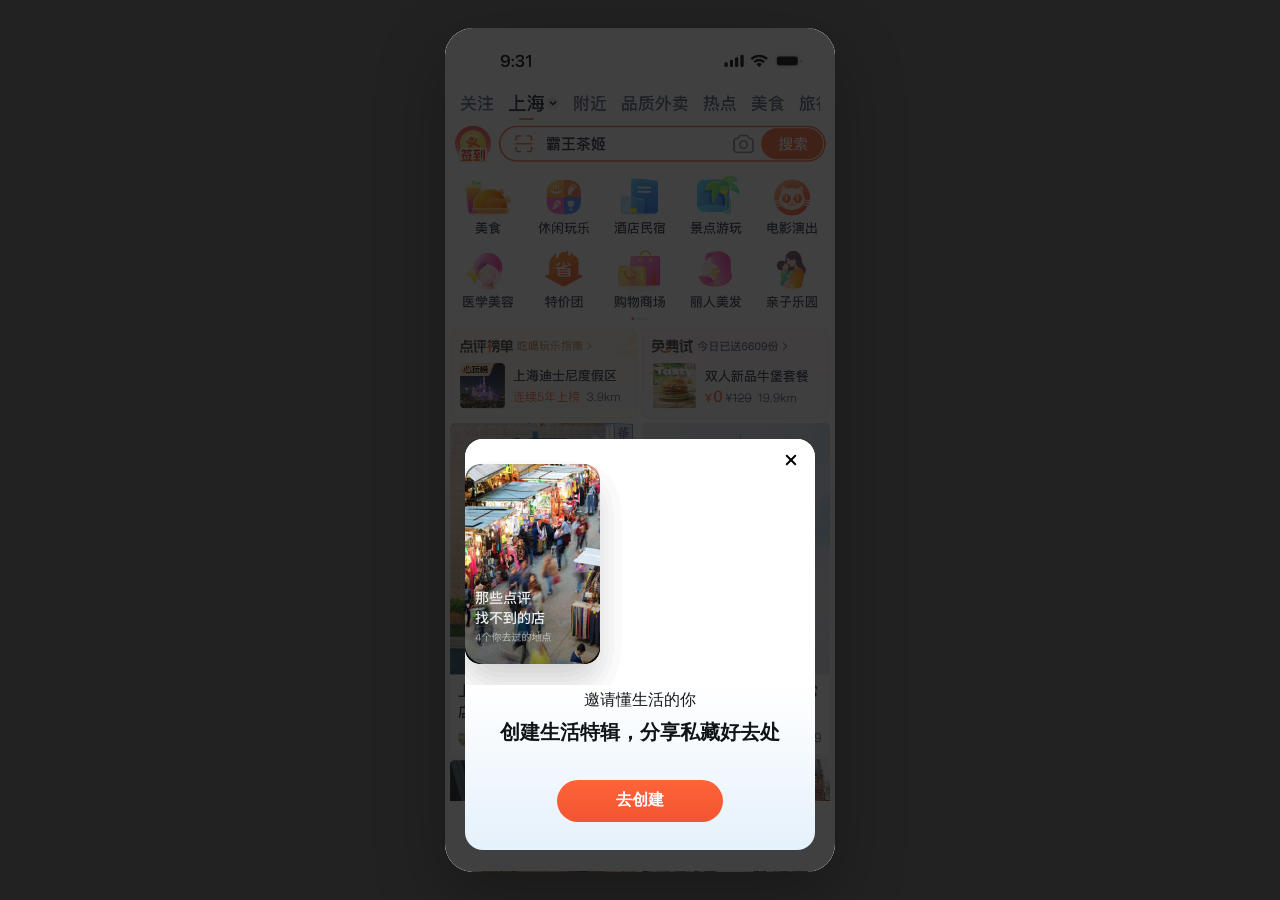
==== embedded-create/index.html @ 7f4b02b6 "Embed interactive demos" ====
<!doctype html>
<html lang="zh-CN">
  <head>
    <meta charset="UTF-8" />
    <meta name="viewport" content="width=device-width, initial-scale=1.0" />
    <title>生活特辑</title>
    <link rel="stylesheet" href="./styles.css?v=28" />
  </head>
  <body>
    <main class="phone-shell" aria-label="生活特辑页面">
      <section class="page-capture" aria-hidden="true">
        <img class="page-bg" src="./assets/life-home-bg.png" alt="" />
      </section>
      <section class="modal-layer is-open" id="lifeModal" aria-modal="true" role="dialog" aria-labelledby="modalTitle">
        <button class="scrim" id="scrimClose" type="button" aria-label="关闭弹窗"></button>
        <div class="modal-card" role="document">
          <button class="close-button" id="closeModal" type="button" aria-label="关闭">
            <span></span>
            <span></span>
          </button>

          <div class="modal-visual">
            <span class="poster poster-1"></span>
            <span class="poster poster-2"></span>
            <span class="poster poster-3"></span>
            <span class="poster poster-4"></span>
            <span class="poster poster-5"></span>
          </div>

          <div class="modal-content">
            <p class="eyebrow">邀请懂生活的你</p>
            <h2 id="modalTitle">创建生活特辑，分享私藏好去处</h2>
            <div class="modal-actions">
              <button class="primary-action" id="claimButton" type="button">去创建</button>
            </div>
          </div>
        </div>
      </section>

      <section class="create-page" id="createPage" aria-label="创建生活特辑">
        <div class="create-status">
          <img src="./assets/create-status-bar.png" alt="" />
        </div>
        <header class="create-header">
          <button class="create-close" id="createClose" type="button" aria-label="关闭">
            <img src="./assets/create-close.png" alt="" />
          </button>
          <h1>创建生活特辑</h1>
        </header>
        <h2 class="create-title">选几家你想要收录的地点</h2>
        <label class="create-search">
          <img src="./assets/search-icon.png" alt="" />
          <input type="text" placeholder="输入地点名搜索" />
        </label>
        <div class="create-tags" aria-label="推荐分类">
          <button type="button">吃吃喝喝</button>
          <button type="button">早☕️晚🍷</button>
          <button type="button">小众探索</button>
          <button type="button">大学路</button>
          <button type="button">🍞面包脑袋</button>
        </div>
        <div class="place-cloud" aria-label="地点列表">
          <button class="place-card place-card-a" type="button">
            <span class="add-badge">+</span>
            <img src="./assets/place-amao.png" alt="" />
            <strong>阿毛的深夜食堂</strong>
            <em>打卡过3次</em>
          </button>
          <button class="place-card place-card-b" type="button">
            <span class="add-badge">+</span>
            <img src="./assets/place-aying.png" alt="" />
            <strong>阿英家拌川</strong>
            <em>6月24日打卡过</em>
          </button>
          <button class="place-card place-card-c" type="button">
            <span class="add-badge">+</span>
            <img src="./assets/place-sanmuchuan.png" alt="" />
            <strong>三木川菜</strong>
            <em>7月5日打卡过</em>
          </button>
          <button class="place-card place-card-d" type="button">
            <span class="add-badge">+</span>
            <img src="./assets/place-museum.png" alt="" />
            <strong>浦东美术馆</strong>
            <em>6月30日打卡过</em>
          </button>
          <button class="place-card place-card-e" type="button">
            <span class="add-badge">+</span>
            <img src="./assets/place-ama-zaodian.png" alt="" />
            <strong>阿嬷早点</strong>
            <em>消费过15次</em>
          </button>
        </div>
        <div class="selection-drawer" id="selectionDrawer" aria-live="polite">
          <div class="selected-list" id="selectedList" aria-label="已选择地点"></div>
          <button class="next-step" type="button">下一步</button>
        </div>
      </section>

      <section class="intro-page" id="introPage" aria-label="介绍生活特辑">
        <div class="create-status">
          <img src="./assets/create-status-bar.png" alt="" />
        </div>
        <header class="create-header">
          <button class="intro-back" id="introBack" type="button" aria-label="返回">
            <img src="./assets/create-close.png" alt="" />
          </button>
          <h1>创建生活特辑</h1>
        </header>
        <div class="intro-content">
          <button class="cover-editor" type="button">
            <span class="collage-tile collage-tile-a"></span>
            <span class="collage-tile collage-tile-b"></span>
            <span class="collage-tile collage-tile-c"></span>
            <span class="collage-tile collage-tile-d"></span>
            <img id="coverImage" src="./assets/card-4.png" alt="" />
            <div class="cover-copy" aria-hidden="true">
              <span></span>
              <strong></strong>
              <em></em>
            </div>
          </button>
          <label class="special-input">
            <textarea id="specialName" rows="2" placeholder="给特辑起个名字"></textarea>
          </label>
          <label class="special-input special-input-subtitle">
            <textarea id="specialDescription" rows="1" placeholder="想对翻开这本特辑的人说写什么呢"></textarea>
          </label>
        </div>
        <div class="intro-bottom">
          <button class="create-now" type="button">立即创建</button>
        </div>
        <div class="mock-keyboard" aria-hidden="true">
          <div class="keyboard-candidates">
            <span>我</span>
            <span>笑</span>
            <span>😂</span>
            <span>😁</span>
            <span>哈</span>
            <span>好</span>
            <span>救命</span>
            <span>这</span>
            <span>⌄</span>
          </div>
          <div class="keyboard-row">
            <span>q</span><span>w</span><span>e</span><span>r</span><span>t</span><span>y</span><span>u</span><span>i</span><span>o</span><span>p</span>
          </div>
          <div class="keyboard-row keyboard-row-mid">
            <span>a</span><span>s</span><span>d</span><span>f</span><span>g</span><span>h</span><span>j</span><span>k</span><span>l</span>
          </div>
          <div class="keyboard-row">
            <span class="key-system">⇧</span><span>z</span><span>x</span><span>c</span><span>v</span><span>b</span><span>n</span><span>m</span><span class="key-system">⌫</span>
          </div>
          <div class="keyboard-row keyboard-row-bottom">
            <span class="key-system key-small">123</span><span class="key-system key-small">☺</span><span class="key-space">空格</span><span class="key-system key-return">换行</span>
          </div>
        </div>
      </section>

      <section class="preview-page" id="previewPage" aria-label="生活特辑详情预览">
        <header class="preview-header">
          <img class="preview-topbar" src="./assets/preview-topbar.png" alt="" />
          <button class="preview-back" id="previewBack" type="button" aria-label="返回">
          </button>
          <button class="preview-share" type="button" aria-label="分享">
          </button>
        </header>
        <div class="preview-scroll">
          <section class="special-hero">
            <div class="preview-collage" aria-hidden="true">
              <span class="preview-collage-strip"></span>
              <img class="preview-collage-main" id="previewCoverImage" src="./assets/card-4.png" alt="" />
              <img class="preview-collage-mid" id="previewCollageMid" src="./assets/place-amao.png" alt="" />
              <img class="preview-collage-top" id="previewCollageTop" src="./assets/place-aying.png" alt="" />
              <img class="preview-collage-front" id="previewCollageFront" src="./assets/place-museum.png" alt="" />
              <div class="preview-hero-panel"></div>
            </div>
            <h1 id="previewTitle">大学毕业前，和室友吃完的大学路</h1>
            <p id="previewDescription">四年，四条胃，一家一家吃过来的。</p>
          </section>
          <section class="preview-author-panel" aria-label="作者信息">
            <img src="./assets/author-panel.png" alt="奥利嘎嘎，大学生，吃辣星人，饭局社牛" />
          </section>
          <div class="preview-list-head">
            <span id="previewPlaceCount">6个地点</span>
            <span>更新于2026年7月7日</span>
          </div>
          <div class="preview-place-list" id="previewPlaceList"></div>
        </div>
        <button class="finish-button" type="button">完成</button>
      </section>

      <div class="toast" id="toast" role="status" aria-live="polite">进入创建生活特辑</div>
    </main>

    <script src="./app.js"></script>
  </body>
</html>
---- embedded-create/styles.css ----
:root {
  color-scheme: light;
  font-family: "PingFang SC", -apple-system, BlinkMacSystemFont, "Segoe UI", sans-serif;
  --ink: #17191f;
  --subtle: #6f737a;
  --line: #f0f1f3;
  --orange: #ff6338;
  --orange-dark: #f25531;
}

* {
  box-sizing: border-box;
}

body {
  min-height: 100vh;
  margin: 0;
  display: grid;
  place-items: center;
  background: #222;
  color: var(--ink);
}

button {
  font: inherit;
}

.phone-shell {
  position: relative;
  width: min(100vw, 390px);
  min-height: min(100vh, 844px);
  overflow: hidden;
  background: #f7f7f7;
  box-shadow: 0 24px 70px rgba(0, 0, 0, 0.28);
}

.page-capture {
  min-height: 844px;
}

.page-bg {
  display: block;
  width: 100%;
  height: 844px;
  object-fit: cover;
  object-position: top center;
}

.modal-layer {
  position: absolute;
  inset: 0;
  z-index: 10;
  display: grid;
  place-items: end center;
  padding: 0 20px 22px;
  pointer-events: none;
  opacity: 0;
  transition: opacity 180ms ease;
}

.modal-layer.is-open {
  pointer-events: auto;
  opacity: 1;
}

.scrim {
  position: absolute;
  inset: 0;
  border: 0;
  background: rgba(17, 17, 17, 0.8);
}

.modal-card {
  position: relative;
  width: 100%;
  height: 411px;
  max-width: 352px;
  overflow: hidden;
  border-radius: 18px;
  background: linear-gradient(180deg, #fff 0%, #fff 60%, #e5f1fb 100%);
  transform: translateY(20px);
  transition: transform 240ms cubic-bezier(0.2, 0.8, 0.2, 1);
}

.modal-layer.is-open .modal-card {
  transform: translateY(0);
}

.close-button {
  position: absolute;
  z-index: 5;
  top: 11px;
  right: 14px;
  width: 20px;
  height: 20px;
  border: 0;
  background: transparent;
  padding: 0;
}

.close-button span {
  position: absolute;
  top: 9px;
  left: 3px;
  width: 14px;
  height: 2px;
  border-radius: 2px;
  background: #050505;
}

.close-button span:first-child {
  transform: rotate(45deg);
}

.close-button span:last-child {
  transform: rotate(-45deg);
}

.modal-visual {
  position: relative;
  height: 246px;
  overflow: hidden;
  background: #fff;
}

.poster {
  position: absolute;
  display: block;
  width: 135px;
  height: 200px;
  top: 25px;
  border-radius: 15px;
  background-position: center;
  background-size: cover;
  background-repeat: no-repeat;
  box-shadow: 0 18px 34px rgba(0, 0, 0, 0.04);
  transform-origin: center center;
  animation-name: card-flow;
  animation-duration: 10s;
  animation-iteration-count: infinite;
  animation-timing-function: cubic-bezier(0.45, 0, 0.2, 1);
}

.poster-1 {
  background-image: url("./assets/card-1.png");
  animation-delay: -4s;
}

.poster-2 {
  background-image: url("./assets/card-2.png");
  animation-delay: -2s;
}

.poster-3 {
  background-image: url("./assets/card-3.png");
  animation-delay: 0s;
}

.poster-4 {
  background-image: url("./assets/card-4.png");
  animation-delay: -8s;
}

.poster-5 {
  background-image: url("./assets/card-5.png");
  animation-delay: -6s;
}

@keyframes card-flow {
  0%,
  12% {
    left: calc(50% + 252.5px);
    opacity: 0;
    transform: scale(0.82) rotate(10deg);
    z-index: 1;
  }
  20%,
  32% {
    left: calc(50% + 95.5px);
    opacity: 1;
    transform: translateY(4px) scale(0.9) rotate(8deg);
    z-index: 2;
  }
  40%,
  52% {
    left: calc(50% - 67.5px);
    opacity: 1;
    transform: scale(1) rotate(0deg);
    z-index: 3;
  }
  60%,
  72% {
    left: calc(50% - 230.5px);
    opacity: 1;
    transform: translateY(4px) scale(0.9) rotate(-8deg);
    z-index: 2;
  }
  80%,
  100% {
    left: calc(50% - 387.5px);
    opacity: 0;
    transform: scale(0.82) rotate(-10deg);
    z-index: 1;
  }
}

.modal-content {
  position: absolute;
  z-index: 2;
  top: 251px;
  left: 0;
  right: 0;
  padding: 0 22px;
  text-align: center;
}

.eyebrow {
  margin: 0;
  color: #16191e;
  font-family: "PingFang SC", -apple-system, BlinkMacSystemFont, sans-serif;
  font-size: 16px;
  line-height: 1.2;
  font-weight: 500;
}

.modal-content h2 {
  width: 100%;
  margin: 11px auto 0;
  color: #101318;
  font-family: "PingFang SC", -apple-system, BlinkMacSystemFont, sans-serif;
  font-size: 20px;
  line-height: 1.28;
  letter-spacing: 0;
  font-weight: 700;
  white-space: nowrap;
}

.modal-actions {
  margin-top: 34px;
}

.primary-action {
  width: 166px;
  min-height: 42px;
  border: 0;
  border-radius: 999px;
  color: #fff;
  background: linear-gradient(180deg, var(--orange), var(--orange-dark));
  font-size: 16px;
  font-weight: 900;
}

.toast {
  position: absolute;
  z-index: 20;
  left: 50%;
  bottom: 96px;
  min-width: 164px;
  padding: 11px 14px;
  border-radius: 999px;
  color: #fff;
  background: rgba(0, 0, 0, 0.86);
  text-align: center;
  font-size: 13px;
  opacity: 0;
  transform: translate(-50%, 16px);
  transition: 220ms ease;
  pointer-events: none;
}

.toast.is-visible {
  opacity: 1;
  transform: translate(-50%, 0);
}

.create-page {
  position: absolute;
  inset: 0;
  z-index: 30;
  display: none;
  overflow: hidden;
  background: #f6f6f6;
  color: #050505;
}

.phone-shell.is-creating .page-capture,
.phone-shell.is-creating .modal-layer,
.phone-shell.is-creating .toast {
  display: none;
}

.phone-shell.is-creating .create-page {
  display: block;
  animation: create-page-rise 280ms cubic-bezier(0.2, 0.8, 0.2, 1) both;
}

.phone-shell.is-creating.is-returning-to-create .create-page {
  animation: create-page-push-in 260ms cubic-bezier(0.2, 0.8, 0.2, 1) both;
}

@keyframes create-page-rise {
  from {
    opacity: 0.98;
    transform: translateY(100%);
  }
  to {
    opacity: 1;
    transform: translateY(0);
  }
}

@keyframes create-page-push-in {
  from {
    transform: translateX(-100%);
  }
  to {
    transform: translateX(0);
  }
}

.phone-shell.is-introducing .create-page,
.phone-shell.is-introducing .page-capture,
.phone-shell.is-introducing .modal-layer,
.phone-shell.is-introducing .toast {
  display: none;
}

.phone-shell.is-previewing .create-page,
.phone-shell.is-previewing .intro-page,
.phone-shell.is-previewing .page-capture,
.phone-shell.is-previewing .modal-layer,
.phone-shell.is-previewing .toast {
  display: none;
}

.create-status {
  height: 54px;
  overflow: hidden;
}

.create-status img {
  display: block;
  width: 100%;
  height: 100%;
  object-fit: cover;
}

.create-header {
  position: relative;
  height: 44px;
  display: grid;
  place-items: center;
}

.create-header h1 {
  margin: 0;
  font-size: 16px;
  line-height: 1;
  font-weight: 500;
}

.create-close {
  position: absolute;
  left: 24px;
  top: 8px;
  width: 27px;
  height: 27px;
  border: 0;
  background: transparent;
  padding: 0;
}

.create-close img {
  display: block;
  width: 100%;
  height: 100%;
}

.intro-page {
  position: absolute;
  inset: 0;
  z-index: 35;
  display: none;
  overflow: hidden;
  background: #f6f6f6;
  color: #050505;
}

.phone-shell.is-introducing .intro-page {
  display: block;
}

.intro-back {
  position: absolute;
  left: 29px;
  top: 10px;
  width: 27px;
  height: 27px;
  border: 0;
  background: transparent;
  padding: 0;
  transform: none;
}

.intro-back img {
  display: none;
}

.intro-back::before {
  content: "";
  position: absolute;
  left: 8px;
  top: 4px;
  width: 15px;
  height: 15px;
  border-left: 3px solid #050505;
  border-bottom: 3px solid #050505;
  transform: rotate(45deg);
}

.intro-content {
  position: relative;
  padding-top: 58px;
  text-align: center;
}

.intro-content h2 {
  margin: 0;
  font-size: 24px;
  line-height: 1.15;
  font-weight: 700;
}

.cover-editor {
  position: relative;
  width: 342.5px;
  height: 231.5px;
  display: block;
  overflow: visible;
  margin: 0 auto;
  border: 0;
  border-radius: 0;
  padding: 0;
  background: transparent;
}

.cover-editor img {
  position: absolute;
  z-index: 3;
  left: 50px;
  top: 28px;
  display: block;
  width: 146px;
  height: 102px;
  object-fit: cover;
  border-radius: 9px;
  transform: rotate(-4deg);
}

.cover-editor::before {
  content: "";
  position: absolute;
  z-index: 4;
  left: 0;
  right: 0;
  bottom: 0;
  height: 167.5px;
  background: #e8dfda;
  clip-path: polygon(0 16px, 100% 0, 100% 100%, 0 100%);
}

.cover-copy {
  position: absolute;
  z-index: 5;
  left: 28px;
  right: 24px;
  bottom: 48px;
  color: #111111;
  text-align: left;
  text-shadow: none;
}

.cover-copy span,
.cover-copy strong,
.cover-copy em {
  display: block;
}

.cover-copy span {
  font-size: 25px;
  line-height: 1.45;
  font-weight: 700;
}

.cover-copy strong {
  margin-top: 0;
  font-size: 25px;
  line-height: 1.3;
  font-weight: 700;
}

.cover-copy em {
  margin-top: 26px;
  color: #777777;
  font-size: 16px;
  line-height: 1;
  font-style: normal;
  font-weight: 600;
}

.collage-tile {
  position: absolute;
  z-index: 3;
  display: block;
  background-position: center;
  background-size: cover;
  box-shadow: 0 3px 10px rgba(0, 0, 0, 0.12);
}

.collage-tile-a {
  z-index: 3;
  left: 185px;
  top: 43px;
  width: 82px;
  height: 82px;
  border-radius: 10px;
  background-image: url("./assets/place-ama-zaodian.png");
  transform: rotate(10deg);
}

.collage-tile-b {
  z-index: 4;
  left: 248px;
  top: 20px;
  width: 73px;
  height: 80px;
  border-radius: 9px;
  background-image: url("./assets/place-aying.png");
  transform: rotate(9deg);
}

.collage-tile-c {
  z-index: 8;
  left: 275px;
  top: 66px;
  width: 70px;
  height: 70px;
  border-radius: 9px;
  background-image: url("./assets/place-museum.png");
  transform: rotate(9deg);
}

.collage-tile-d {
  z-index: 2;
  left: 0;
  top: 74px;
  width: 342.5px;
  height: 32px;
  background: #d7c8c1;
  box-shadow: none;
  clip-path: polygon(0 30px, 100% 0, 100% 100%, 0 100%);
  transform: none;
}

.special-input {
  position: absolute;
  z-index: 9;
  left: 47px;
  top: 155px;
  width: 290px;
  height: 74px;
  overflow: hidden;
  opacity: 1;
  pointer-events: auto;
}

.special-input-subtitle {
  top: 229px;
  width: 260px;
  height: 26px;
  margin-top: 0;
}

.special-input textarea {
  width: 100%;
  height: 100%;
  border: 0;
  outline: 0;
  resize: none;
  background: transparent;
  color: #111111;
  text-align: left;
  font-family: "PingFang SC", -apple-system, BlinkMacSystemFont, "Segoe UI", sans-serif;
  font-size: 25px;
  line-height: 1.45;
  font-weight: 700;
  caret-color: #111111;
  padding: 0 0 0 9px;
  appearance: none;
}

.special-input-subtitle textarea {
  color: #777777;
  font-size: 16px;
  line-height: 1.2;
  font-weight: 600;
}

.special-input textarea::placeholder {
  color: #b8b6b6;
  opacity: 1;
}

.special-input-subtitle textarea::placeholder {
  color: #777777;
}

.intro-bottom {
  position: absolute;
  left: 0;
  right: 0;
  bottom: 392.5px;
}

.intro-thumb-list {
  display: flex;
  gap: 30px;
  overflow: hidden;
  padding-left: 30px;
}

.intro-thumb {
  width: 72px;
  height: 72px;
  flex: 0 0 auto;
  overflow: hidden;
  border-radius: 10px;
  background: #ddd;
}

.intro-thumb img {
  display: block;
  width: 100%;
  height: 100%;
  object-fit: cover;
}

.create-now {
  width: 165px;
  height: 36px;
  display: block;
  margin: 0 auto;
  border: 0;
  border-radius: 999px;
  color: #fff;
  background: #ff6338;
  font-size: 16px;
  font-weight: 700;
}

.mock-keyboard {
  position: absolute;
  left: 0;
  right: 0;
  bottom: 0;
  height: 335px;
  padding: 20px 3px 7px;
  background: #cfd3db;
  color: #050505;
}

.keyboard-candidates {
  height: 37px;
  display: grid;
  grid-template-columns: repeat(9, 1fr);
  align-items: center;
  font-size: 18px;
  text-align: center;
}

.keyboard-row {
  display: flex;
  gap: 6px;
  justify-content: center;
  margin-top: 8px;
}

.keyboard-row span {
  width: 34px;
  height: 52px;
  display: grid;
  place-items: center;
  border-radius: 5px;
  background: #fff;
  font-size: 25px;
  line-height: 1;
  box-shadow: 0 1px 0 rgba(0, 0, 0, 0.35);
}

.keyboard-row-mid {
  padding-inline: 24px;
}

.keyboard-row .key-system {
  background: #b8bec9;
  font-size: 21px;
}

.keyboard-row-bottom span {
  height: 44px;
  font-size: 16px;
}

.keyboard-row-bottom .key-small {
  width: 47px;
}

.keyboard-row-bottom .key-space {
  width: 172px;
  font-size: 17px;
}

.keyboard-row-bottom .key-return {
  width: 101px;
  font-size: 17px;
}

@media (hover: none) and (pointer: coarse) {
  .mock-keyboard {
    display: none;
  }
}

.preview-page {
  position: absolute;
  inset: 0;
  z-index: 40;
  display: none;
  overflow: hidden;
  background: #c2a997;
  color: #050505;
}

.phone-shell.is-previewing .preview-page {
  display: block;
}

.preview-header {
  position: relative;
  height: 101px;
}

.preview-topbar {
  width: 100%;
  height: 101px;
  display: block;
  object-fit: fill;
  pointer-events: none;
}

.preview-back {
  position: absolute;
  left: 30px;
  top: 66px;
  width: 30px;
  height: 30px;
  border: 0;
  background: transparent;
  padding: 0;
}

.preview-share {
  position: absolute;
  right: 33px;
  top: 66px;
  width: 30px;
  height: 30px;
  border: 0;
  background: transparent;
  padding: 0;
}

.preview-scroll {
  height: calc(100% - 101px);
  overflow: auto;
  padding: 0 14px 92px;
  scrollbar-width: none;
}

.preview-scroll::-webkit-scrollbar {
  display: none;
}

.special-hero {
  position: relative;
  height: 252px;
  margin-top: -8px;
}

.preview-collage {
  position: absolute;
  left: 11px;
  top: 0;
  width: 342px;
  height: 232px;
}

.preview-collage img,
.preview-collage span {
  display: block;
  position: absolute;
}

.preview-collage-strip {
  z-index: 1;
  left: 0;
  top: 100px;
  width: 342px;
  height: 14px;
  background: #d8cbc5;
  clip-path: polygon(0 100%, 100% 0, 100% 100%, 0 100%);
}

.preview-hero-panel {
  position: absolute;
  z-index: 5;
  left: 0;
  right: 0;
  bottom: 0;
  height: 168px;
  background: #e9e2dd;
}

.preview-collage-main {
  z-index: 2;
  left: 47px;
  top: 10px;
  width: 139px;
  height: 92px;
  border-radius: 8px;
  object-fit: cover;
  transform: rotate(-4.5deg);
}

.preview-collage-mid {
  z-index: 3;
  left: 173px;
  top: 34px;
  width: 67px;
  height: 67px;
  border: 2px solid rgba(255, 255, 255, 0.5);
  border-radius: 10px;
  object-fit: cover;
  transform: rotate(-15deg);
}

.preview-collage-top {
  z-index: 2;
  left: 253px;
  top: 6px;
  width: 63px;
  height: 63px;
  border: 2px solid rgba(255, 255, 255, 0.8);
  border-radius: 10px;
  object-fit: cover;
  transform: rotate(17deg);
}

.preview-collage-front {
  z-index: 6;
  left: 266px;
  top: 72px;
  width: 64px;
  height: 64px;
  border: 2px solid rgba(255, 255, 255, 0.8);
  border-radius: 10px;
  object-fit: cover;
  transform: rotate(5deg);
}

.special-hero h1 {
  position: absolute;
  z-index: 7;
  left: 33px;
  top: 87px;
  width: 220px;
  margin: 0;
  color: #111;
  font-size: 24px;
  line-height: 1.5;
  font-weight: 700;
  letter-spacing: 0;
}

.special-hero p {
  position: absolute;
  z-index: 7;
  left: 33px;
  top: 174px;
  margin: 0;
  color: rgba(17, 17, 17, 0.6);
  font-size: 14px;
  line-height: 1.4;
  font-weight: 500;
}

.preview-author-panel {
  height: 71px;
  margin: -10px -1px 0;
}

.preview-author-panel img {
  width: 100%;
  height: 100%;
  display: block;
  border-radius: 12px;
  object-fit: fill;
}

.preview-list-head {
  display: flex;
  justify-content: space-between;
  margin: 13px 3px 7px;
  color: #333;
  font-size: 12px;
  line-height: 24px;
}

.preview-place-list {
  display: grid;
  gap: 12px;
  margin-top: 0;
}

.preview-place-card {
  min-height: 194px;
  overflow: hidden;
  border-radius: 14px;
  background: linear-gradient(180deg, rgba(255, 255, 255, 0.76) 0%, #fff 100%);
  box-shadow: none;
}

.preview-place-main {
  height: 88px;
  display: grid;
  grid-template-columns: 60px 1fr auto;
  align-items: center;
  gap: 11px;
  padding: 13px 20px 13px 15px;
  background: #fff;
  border-radius: 14px;
}

.preview-place-main img {
  width: 60px;
  height: 60px;
  display: block;
  border-radius: 10px;
  object-fit: cover;
  transform: none;
}

.preview-place-info {
  min-width: 0;
}

.preview-place-info strong {
  display: block;
  overflow: hidden;
  color: #050505;
  font-size: 16px;
  line-height: 1.1;
  font-weight: 700;
  text-overflow: ellipsis;
  white-space: nowrap;
}

.preview-meta {
  display: flex;
  gap: 7px;
  margin-top: 8px;
  overflow: hidden;
  color: #777;
  font-size: 12px;
  line-height: 1;
  font-weight: 500;
  white-space: nowrap;
}

.preview-score {
  color: #ff6338;
  font-weight: 800;
}

.preview-price {
  color: #777;
}

.preview-distance {
  color: #777;
  font-size: 12px;
  font-weight: 500;
}

.preview-quote {
  position: relative;
  min-height: 106px;
  padding: 17px 22px 16px;
  color: #c9c9c9;
  background: transparent;
  font-size: 15px;
  line-height: 1.4;
  font-weight: 800;
}

.preview-quote p {
  max-width: 250px;
  margin: 16px 0 0;
}

.preview-tags {
  display: flex;
  gap: 12px;
  color: #999;
  font-size: 12px;
  font-weight: 500;
}

.preview-tags span + span {
  position: relative;
}

.preview-tags span + span::before {
  content: "";
  position: absolute;
  left: -7px;
  top: 50%;
  width: 1px;
  height: 8px;
  background: rgba(136, 136, 136, 0.3);
  transform: translateY(-50%);
}

.quote-tail {
  position: absolute;
  right: 24px;
  bottom: 20px;
  color: #eee;
  font-size: 29px;
  line-height: 1;
}

.finish-button {
  position: absolute;
  left: 50%;
  bottom: 34px;
  z-index: 3;
  width: 200px;
  height: 44px;
  border: 0;
  border-radius: 999px;
  color: #fff;
  background: #ff6338;
  font-size: 18px;
  font-weight: 700;
  box-shadow: 0 8px 20px rgba(255, 99, 56, 0.24);
  transform: translateX(-50%);
}

.create-title {
  margin: 22px 0 0;
  text-align: center;
  font-size: 21px;
  line-height: 1.4;
  font-weight: 600;
  letter-spacing: 0;
}

.create-search {
  width: 350px;
  height: 40px;
  display: flex;
  align-items: center;
  justify-content: center;
  gap: 8px;
  margin: 23px auto 0;
  padding: 0 22px;
  border-radius: 999px;
  background: #fff;
}

.create-search img {
  width: 15px;
  height: 15px;
  display: block;
  flex: 0 0 auto;
}

.create-search input {
  width: 116px;
  border: 0;
  outline: 0;
  background: transparent;
  color: #999999;
  font-size: 13px;
  font-weight: 300;
  line-height: 1.2;
}

.create-search input::placeholder {
  color: #999999;
  font-weight: 300;
}

.create-tags {
  display: flex;
  gap: 6px;
  overflow: hidden;
  margin-top: 15px;
  padding-left: 20px;
}

.create-tags button {
  flex: 0 0 auto;
  height: 26px;
  border: 0;
  border-radius: 999px;
  padding: 0 16px;
  color: #060606;
  background: #fff;
  font-size: 14px;
  font-weight: 500;
}

.place-cloud {
  position: relative;
  height: 505px;
  margin-top: 20px;
  transform: translateY(-22px);
}

.place-card {
  position: absolute;
  width: 112px;
  min-height: 156px;
  border: 0;
  border-radius: 16px;
  padding: 3px 5px 11px;
  background: #fff;
  color: #090909;
  text-align: center;
  box-shadow: 0 12px 24px rgba(0, 0, 0, 0.05);
  touch-action: none;
}

.place-card-drag-ghost {
  position: fixed;
  z-index: 25;
  pointer-events: none;
  opacity: 1;
  transform: translate3d(0, 0, 0);
  transition: none;
}

.place-card-drag-ghost.is-over-drawer {
  width: 64px !important;
  height: 64px !important;
  min-height: 64px !important;
  overflow: hidden;
  border-radius: 10px;
  padding: 0;
  background: transparent;
  box-shadow: none;
}

.place-card-drag-ghost.is-over-drawer img {
  width: 64px;
  height: 64px;
  border-radius: 10px;
}

.place-card-drag-ghost.is-over-drawer strong,
.place-card-drag-ghost.is-over-drawer em {
  display: none;
}

.place-card img {
  display: block;
  width: 102px;
  height: 103px;
  object-fit: cover;
  border-radius: 12px;
}

.place-card strong,
.place-card em {
  display: block;
  white-space: nowrap;
}

.place-card strong {
  margin-top: 8px;
  overflow: hidden;
  color: #090909;
  font-size: 14px;
  line-height: 1.1;
  font-weight: 600;
  text-overflow: ellipsis;
}

.place-card em {
  margin-top: 7px;
  color: #8d8d8d;
  font-size: 13px;
  line-height: 1.1;
  font-weight: 300;
  font-style: normal;
}

.add-badge {
  position: absolute;
  z-index: 2;
  top: -16px;
  right: -12px;
  width: 32px;
  height: 32px;
  display: grid;
  place-items: center;
  border-radius: 14px;
  padding: 0 0 1px;
  color: #9a9a9a;
  background: #fff;
  font-size: 26px;
  line-height: 1;
  font-weight: 300;
  box-shadow: 0 8px 18px rgba(0, 0, 0, 0.04);
}

.place-card.is-selected .add-badge {
  color: #fff;
  background: #ff6338;
}

.phone-shell.is-selection-full .place-card:not(.is-selected) .add-badge {
  color: #c8c8c8;
}

.place-card-a {
  left: 14px;
  top: 26px;
  transform: none;
}

.place-card-b {
  right: 21px;
  top: 31px;
  transform: none;
}

.place-card-c {
  left: 139px;
  top: 121px;
}

.place-card-d {
  left: 32px;
  top: 253px;
  transform: none;
}

.place-card-e {
  right: 36px;
  top: 258px;
  transform: none;
}

.selection-drawer {
  position: absolute;
  left: 0;
  right: 0;
  bottom: 0;
  z-index: 5;
  min-height: 178px;
  padding: 24px 16px 24px;
  border-radius: 24px 24px 0 0;
  background: #eeeeee;
  opacity: 0;
  transform: translateY(100%);
  transition: transform 220ms ease, opacity 220ms ease;
  pointer-events: none;
}

.selection-drawer.is-visible {
  opacity: 1;
  transform: translateY(0);
  pointer-events: auto;
}

.selection-drawer.is-drop-target {
  background: #e9e9e9;
}

.selected-list {
  display: flex;
  justify-content: center;
  gap: 10px;
  min-height: 72px;
  overflow: hidden;
}

.selected-place {
  position: relative;
  width: 62px;
  flex: 0 0 auto;
  color: #050505;
  text-align: center;
}

.selected-place img {
  display: block;
  width: 54px;
  height: 54px;
  margin: 0 auto;
  border-radius: 10px;
  object-fit: cover;
}

.selected-place strong {
  display: block;
  width: 64px;
  margin-top: 10px;
  overflow: hidden;
  font-size: 11px;
  line-height: 15.5px;
  font-weight: 500;
  text-overflow: ellipsis;
  white-space: nowrap;
}

.remove-selected {
  position: absolute;
  top: 0;
  right: 4px;
  width: 20.5px;
  height: 20px;
  border: 0;
  border-radius: 0 10px;
  padding: 0;
  color: #fff;
  background: rgba(0, 0, 0, 0.5);
  font-size: 15px;
  line-height: 18px;
  font-weight: 300;
}

.next-step {
  width: 200px;
  height: 44px;
  display: block;
  margin: 24px auto 0;
  border: 0;
  border-radius: 999px;
  color: #fff;
  background: #ff6338;
  font-size: 18px;
  font-weight: 700;
}

@media (min-width: 700px) {
  .phone-shell {
    border-radius: 28px;
    min-height: 844px;
  }
}

@media (max-width: 360px) {
  .modal-layer {
    padding-inline: 14px;
  }

  .modal-card {
    height: 396px;
  }

  .modal-visual {
    height: 236px;
  }

  .modal-content h2 {
    font-size: 22px;
  }
}
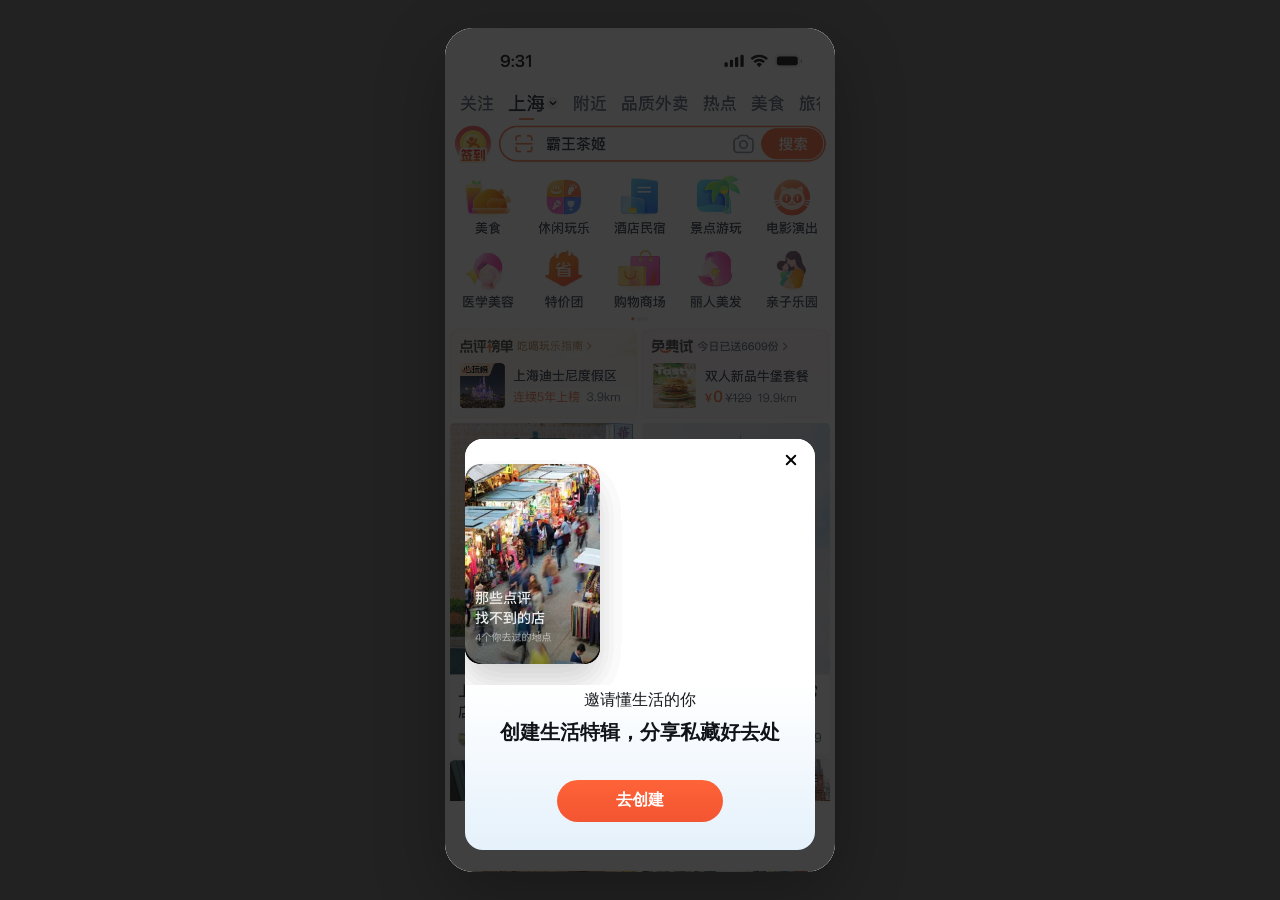
==== commit eeae51f1: "Optimize assets for faster loading" ====
--- a/embedded-create/index.html
+++ b/embedded-create/index.html
@@ -9,7 +9,7 @@
   <body>
     <main class="phone-shell" aria-label="生活特辑页面">
       <section class="page-capture" aria-hidden="true">
-        <img class="page-bg" src="./assets/life-home-bg.png" alt="" />
+        <img class="page-bg" src="./assets/life-home-bg.webp" alt="" />
       </section>
       <section class="modal-layer is-open" id="lifeModal" aria-modal="true" role="dialog" aria-labelledby="modalTitle">
         <button class="scrim" id="scrimClose" type="button" aria-label="关闭弹窗"></button>
@@ -39,17 +39,17 @@
 
       <section class="create-page" id="createPage" aria-label="创建生活特辑">
         <div class="create-status">
-          <img src="./assets/create-status-bar.png" alt="" />
+          <img src="./assets/create-status-bar.webp" alt="" />
         </div>
         <header class="create-header">
           <button class="create-close" id="createClose" type="button" aria-label="关闭">
-            <img src="./assets/create-close.png" alt="" />
+            <img src="./assets/create-close.webp" alt="" />
           </button>
           <h1>创建生活特辑</h1>
         </header>
         <h2 class="create-title">选几家你想要收录的地点</h2>
         <label class="create-search">
-          <img src="./assets/search-icon.png" alt="" />
+          <img src="./assets/search-icon.webp" alt="" />
           <input type="text" placeholder="输入地点名搜索" />
         </label>
         <div class="create-tags" aria-label="推荐分类">
@@ -62,31 +62,31 @@
         <div class="place-cloud" aria-label="地点列表">
           <button class="place-card place-card-a" type="button">
             <span class="add-badge">+</span>
-            <img src="./assets/place-amao.png" alt="" />
+            <img src="./assets/place-amao.webp" alt="" />
             <strong>阿毛的深夜食堂</strong>
             <em>打卡过3次</em>
           </button>
           <button class="place-card place-card-b" type="button">
             <span class="add-badge">+</span>
-            <img src="./assets/place-aying.png" alt="" />
+            <img src="./assets/place-aying.webp" alt="" />
             <strong>阿英家拌川</strong>
             <em>6月24日打卡过</em>
           </button>
           <button class="place-card place-card-c" type="button">
             <span class="add-badge">+</span>
-            <img src="./assets/place-sanmuchuan.png" alt="" />
+            <img src="./assets/place-sanmuchuan.webp" alt="" />
             <strong>三木川菜</strong>
             <em>7月5日打卡过</em>
           </button>
           <button class="place-card place-card-d" type="button">
             <span class="add-badge">+</span>
-            <img src="./assets/place-museum.png" alt="" />
+            <img src="./assets/place-museum.webp" alt="" />
             <strong>浦东美术馆</strong>
             <em>6月30日打卡过</em>
           </button>
           <button class="place-card place-card-e" type="button">
             <span class="add-badge">+</span>
-            <img src="./assets/place-ama-zaodian.png" alt="" />
+            <img src="./assets/place-ama-zaodian.webp" alt="" />
             <strong>阿嬷早点</strong>
             <em>消费过15次</em>
           </button>
@@ -99,11 +99,11 @@
 
       <section class="intro-page" id="introPage" aria-label="介绍生活特辑">
         <div class="create-status">
-          <img src="./assets/create-status-bar.png" alt="" />
+          <img src="./assets/create-status-bar.webp" alt="" />
         </div>
         <header class="create-header">
           <button class="intro-back" id="introBack" type="button" aria-label="返回">
-            <img src="./assets/create-close.png" alt="" />
+            <img src="./assets/create-close.webp" alt="" />
           </button>
           <h1>创建生活特辑</h1>
         </header>
@@ -113,7 +113,7 @@
             <span class="collage-tile collage-tile-b"></span>
             <span class="collage-tile collage-tile-c"></span>
             <span class="collage-tile collage-tile-d"></span>
-            <img id="coverImage" src="./assets/card-4.png" alt="" />
+            <img id="coverImage" src="./assets/card-4.webp" alt="" />
             <div class="cover-copy" aria-hidden="true">
               <span></span>
               <strong></strong>
@@ -159,7 +159,7 @@
 
       <section class="preview-page" id="previewPage" aria-label="生活特辑详情预览">
         <header class="preview-header">
-          <img class="preview-topbar" src="./assets/preview-topbar.png" alt="" />
+          <img class="preview-topbar" src="./assets/preview-topbar.webp" alt="" />
           <button class="preview-back" id="previewBack" type="button" aria-label="返回">
           </button>
           <button class="preview-share" type="button" aria-label="分享">
@@ -169,17 +169,17 @@
           <section class="special-hero">
             <div class="preview-collage" aria-hidden="true">
               <span class="preview-collage-strip"></span>
-              <img class="preview-collage-main" id="previewCoverImage" src="./assets/card-4.png" alt="" />
-              <img class="preview-collage-mid" id="previewCollageMid" src="./assets/place-amao.png" alt="" />
-              <img class="preview-collage-top" id="previewCollageTop" src="./assets/place-aying.png" alt="" />
-              <img class="preview-collage-front" id="previewCollageFront" src="./assets/place-museum.png" alt="" />
+              <img class="preview-collage-main" id="previewCoverImage" src="./assets/card-4.webp" alt="" />
+              <img class="preview-collage-mid" id="previewCollageMid" src="./assets/place-amao.webp" alt="" />
+              <img class="preview-collage-top" id="previewCollageTop" src="./assets/place-aying.webp" alt="" />
+              <img class="preview-collage-front" id="previewCollageFront" src="./assets/place-museum.webp" alt="" />
               <div class="preview-hero-panel"></div>
             </div>
             <h1 id="previewTitle">大学毕业前，和室友吃完的大学路</h1>
             <p id="previewDescription">四年，四条胃，一家一家吃过来的。</p>
           </section>
           <section class="preview-author-panel" aria-label="作者信息">
-            <img src="./assets/author-panel.png" alt="奥利嘎嘎，大学生，吃辣星人，饭局社牛" />
+            <img src="./assets/author-panel.webp" alt="奥利嘎嘎，大学生，吃辣星人，饭局社牛" />
           </section>
           <div class="preview-list-head">
             <span id="previewPlaceCount">6个地点</span>
--- a/embedded-create/styles.css
+++ b/embedded-create/styles.css
@@ -142,27 +142,27 @@
 }
 
 .poster-1 {
-  background-image: url("./assets/card-1.png");
+  background-image: url("./assets/card-1.webp");
   animation-delay: -4s;
 }
 
 .poster-2 {
-  background-image: url("./assets/card-2.png");
+  background-image: url("./assets/card-2.webp");
   animation-delay: -2s;
 }
 
 .poster-3 {
-  background-image: url("./assets/card-3.png");
+  background-image: url("./assets/card-3.webp");
   animation-delay: 0s;
 }
 
 .poster-4 {
-  background-image: url("./assets/card-4.png");
+  background-image: url("./assets/card-4.webp");
   animation-delay: -8s;
 }
 
 .poster-5 {
-  background-image: url("./assets/card-5.png");
+  background-image: url("./assets/card-5.webp");
   animation-delay: -6s;
 }
 
@@ -524,7 +524,7 @@
   width: 82px;
   height: 82px;
   border-radius: 10px;
-  background-image: url("./assets/place-ama-zaodian.png");
+  background-image: url("./assets/place-ama-zaodian.webp");
   transform: rotate(10deg);
 }
 
@@ -535,7 +535,7 @@
   width: 73px;
   height: 80px;
   border-radius: 9px;
-  background-image: url("./assets/place-aying.png");
+  background-image: url("./assets/place-aying.webp");
   transform: rotate(9deg);
 }
 
@@ -546,7 +546,7 @@
   width: 70px;
   height: 70px;
   border-radius: 9px;
-  background-image: url("./assets/place-museum.png");
+  background-image: url("./assets/place-museum.webp");
   transform: rotate(9deg);
 }
 
